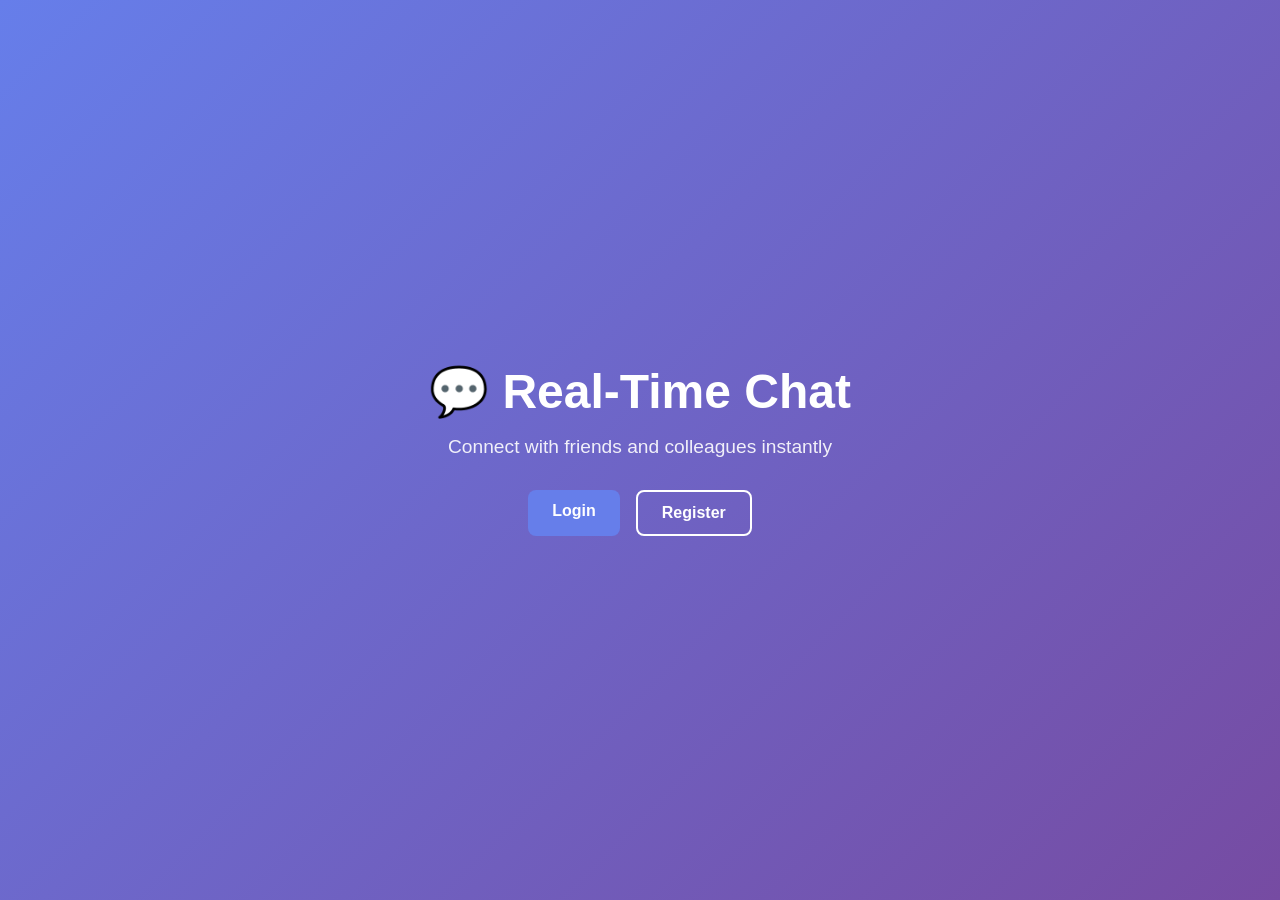
==== frontend/index.html @ fd735bb1 "initial deploy" ====
<!DOCTYPE html>
<html lang="en">
<head>
    <meta charset="UTF-8">
    <meta name="viewport" content="width=device-width, initial-scale=1.0">
    <title>Chat App - Welcome</title>
    <link rel="stylesheet" href="css/styles.css">
</head>
<body>
    <div class="landing-container">
        <div class="landing-content">
            <h1>💬 Real-Time Chat</h1>
            <p>Connect with friends and colleagues instantly</p>
            <div class="landing-buttons">
                <a href="login.html" class="btn btn-primary">Login</a>
                <a href="register.html" class="btn btn-secondary">Register</a>
            </div>
        </div>
    </div>
</body>
</html>
---- frontend/css/styles.css ----
* {
    margin: 0;
    padding: 0;
    box-sizing: border-box;
}

body {
    font-family: -apple-system, BlinkMacSystemFont, 'Segoe UI', Roboto, Oxygen, Ubuntu, Cantarell, sans-serif;
    background: linear-gradient(135deg, #667eea 0%, #764ba2 100%);
    min-height: 100vh;
}

/* Landing Page */
.landing-container {
    display: flex;
    justify-content: center;
    align-items: center;
    min-height: 100vh;
    padding: 20px;
}

.landing-content {
    text-align: center;
    color: white;
    animation: fadeIn 0.5s ease;
}

.landing-content h1 {
    font-size: 3rem;
    margin-bottom: 1rem;
}

.landing-content p {
    font-size: 1.2rem;
    margin-bottom: 2rem;
    opacity: 0.9;
}

.landing-buttons {
    display: flex;
    gap: 1rem;
    justify-content: center;
    flex-wrap: wrap;
}

/* Auth Pages */
.auth-container {
    display: flex;
    justify-content: center;
    align-items: center;
    min-height: 100vh;
    padding: 20px;
}

.auth-box {
    background: white;
    padding: 2.5rem;
    border-radius: 12px;
    box-shadow: 0 20px 60px rgba(0,0,0,0.3);
    width: 100%;
    max-width: 400px;
    animation: slideUp 0.3s ease;
}

.auth-box h2 {
    margin-bottom: 1.5rem;
    color: #333;
    text-align: center;
}

.form-group {
    margin-bottom: 1.2rem;
}

.form-group label {
    display: block;
    margin-bottom: 0.5rem;
    color: #555;
    font-weight: 500;
}

.form-group input {
    width: 100%;
    padding: 0.75rem;
    border: 2px solid #e0e0e0;
    border-radius: 8px;
    font-size: 1rem;
    transition: border-color 0.3s;
}

.form-group input:focus {
    outline: none;
    border-color: #667eea;
}

/* Buttons */
.btn {
    padding: 0.75rem 1.5rem;
    border: none;
    border-radius: 8px;
    font-size: 1rem;
    font-weight: 600;
    cursor: pointer;
    transition: all 0.3s;
    text-decoration: none;
    display: inline-block;
}

.btn-primary {
    background: #667eea;
    color: white;
}

.btn-primary:hover {
    background: #5568d3;
    transform: translateY(-2px);
    box-shadow: 0 5px 15px rgba(102, 126, 234, 0.4);
}

.btn-secondary {
    background: transparent;
    color: white;
    border: 2px solid white;
}

.btn-secondary:hover {
    background: white;
    color: #667eea;
}

.btn-full {
    width: 100%;
}

.btn-small {
    padding: 0.4rem 0.8rem;
    font-size: 0.85rem;
    background: #e74c3c;
    color: white;
}

.btn-small:hover {
    background: #c0392b;
}

/* Messages */
.message {
    padding: 1rem;
    margin-top: 1rem;
    border-radius: 8px;
    text-align: center;
}

.message.success {
    background: #d4edda;
    color: #155724;
}

.message.error {
    background: #f8d7da;
    color: #721c24;
}

.auth-link {
    text-align: center;
    margin-top: 1.5rem;
    color: #666;
}

.auth-link a {
    color: #667eea;
    text-decoration: none;
    font-weight: 600;
}

.auth-link a:hover {
    text-decoration: underline;
}

/* Chat App Layout */
.chat-app {
    display: flex;
    height: 100vh;
    background: #f5f5f5;
}

.sidebar {
    width: 320px;
    background: white;
    border-right: 1px solid #e0e0e0;
    display: flex;
    flex-direction: column;
}

.sidebar-header {
    padding: 1.5rem;
    background: linear-gradient(135deg, #667eea 0%, #764ba2 100%);
    color: white;
}

.sidebar-header h3 {
    margin-bottom: 1rem;
}

.user-info {
    display: flex;
    justify-content: space-between;
    align-items: center;
    font-size: 0.9rem;
}

.search-box {
    padding: 1rem;
    border-bottom: 1px solid #e0e0e0;
}

.search-box input {
    width: 100%;
    padding: 0.75rem;
    border: 1px solid #ddd;
    border-radius: 20px;
    font-size: 0.9rem;
}

.conversations-list {
    flex: 1;
    overflow-y: auto;
}

.conversation-item {
    padding: 1rem;
    border-bottom: 1px solid #f0f0f0;
    cursor: pointer;
    transition: background 0.2s;
    display: flex;
    align-items: center;
    gap: 1rem;
}

.conversation-item:hover {
    background: #f8f9fa;
}

.conversation-item.active {
    background: #e3f2fd;
}

.conversation-avatar {
    width: 48px;
    height: 48px;
    border-radius: 50%;
    background: linear-gradient(135deg, #667eea 0%, #764ba2 100%);
    display: flex;
    align-items: center;
    justify-content: center;
    color: white;
    font-weight: bold;
    font-size: 1.2rem;
}

.conversation-info {
    flex: 1;
}

.conversation-name {
    font-weight: 600;
    color: #333;
    margin-bottom: 0.25rem;
}

.conversation-preview {
    font-size: 0.85rem;
    color: #666;
    white-space: nowrap;
    overflow: hidden;
    text-overflow: ellipsis;
}

.conversation-meta {
    text-align: right;
}

.conversation-time {
    font-size: 0.75rem;
    color: #999;
}

.unread-badge {
    background: #667eea;
    color: white;
    font-size: 0.75rem;
    padding: 0.2rem 0.5rem;
    border-radius: 10px;
    margin-top: 0.25rem;
    display: inline-block;
}

.status-indicator {
    width: 10px;
    height: 10px;
    border-radius: 50%;
    display: inline-block;
    margin-left: 0.5rem;
}

.status-indicator.online {
    background: #4caf50;
    box-shadow: 0 0 0 2px white, 0 0 0 4px #4caf50;
}

.status-indicator.offline {
    background: #ccc;
}

/* Chat Main Area */
.chat-main {
    flex: 1;
    display: flex;
    flex-direction: column;
}

.chat-header {
    padding: 1rem 1.5rem;
    background: white;
    border-bottom: 1px solid #e0e0e0;
    display: flex;
    align-items: center;
}

.chat-user-info h4 {
    margin: 0;
    color: #333;
}

.status {
    font-size: 0.85rem;
    color: #4caf50;
}

.messages-container {
    flex: 1;
    overflow-y: auto;
    padding: 1.5rem;
    display: flex;
    flex-direction: column;
    gap: 1rem;
}

.empty-state {
    text-align: center;
    color: #999;
    margin: auto;
}

.message-bubble {
    max-width: 70%;
    padding: 1rem;
    border-radius: 12px;
    position: relative;
    animation: fadeIn 0.3s ease;
}

.message-bubble.sent {
    align-self: flex-end;
    background: #667eea;
    color: white;
    border-bottom-right-radius: 4px;
}

.message-bubble.received {
    align-self: flex-start;
    background: white;
    color: #333;
    border-bottom-left-radius: 4px;
    box-shadow: 0 2px 5px rgba(0,0,0,0.1);
}

.message-sender {
    font-size: 0.8rem;
    font-weight: 600;
    margin-bottom: 0.25rem;
    opacity: 0.8;
}

.message-time {
    font-size: 0.75rem;
    opacity: 0.7;
    margin-top: 0.5rem;
    text-align: right;
}

.typing-indicator {
    padding: 0.5rem 1.5rem;
    font-size: 0.9rem;
    color: #666;
    font-style: italic;
    height: 30px;
}

.message-input-area {
    padding: 1rem 1.5rem;
    background: white;
    border-top: 1px solid #e0e0e0;
    display: flex;
    gap: 1rem;
}

.message-input-area input {
    flex: 1;
    padding: 0.75rem;
    border: 1px solid #ddd;
    border-radius: 25px;
    font-size: 1rem;
}

.message-input-area input:focus {
    outline: none;
    border-color: #667eea;
}

/* Animations */
@keyframes fadeIn {
    from { opacity: 0; }
    to { opacity: 1; }
}

@keyframes slideUp {
    from { 
        opacity: 0;
        transform: translateY(20px);
    }
    to { 
        opacity: 1;
        transform: translateY(0);
    }
}

/* Responsive */
@media (max-width: 768px) {
    .sidebar {
        width: 100%;
        position: absolute;
        z-index: 10;
        transform: translateX(-100%);
        transition: transform 0.3s;
    }
    
    .sidebar.open {
        transform: translateX(0);
    }
    
    .landing-content h1 {
        font-size: 2rem;
    }
}
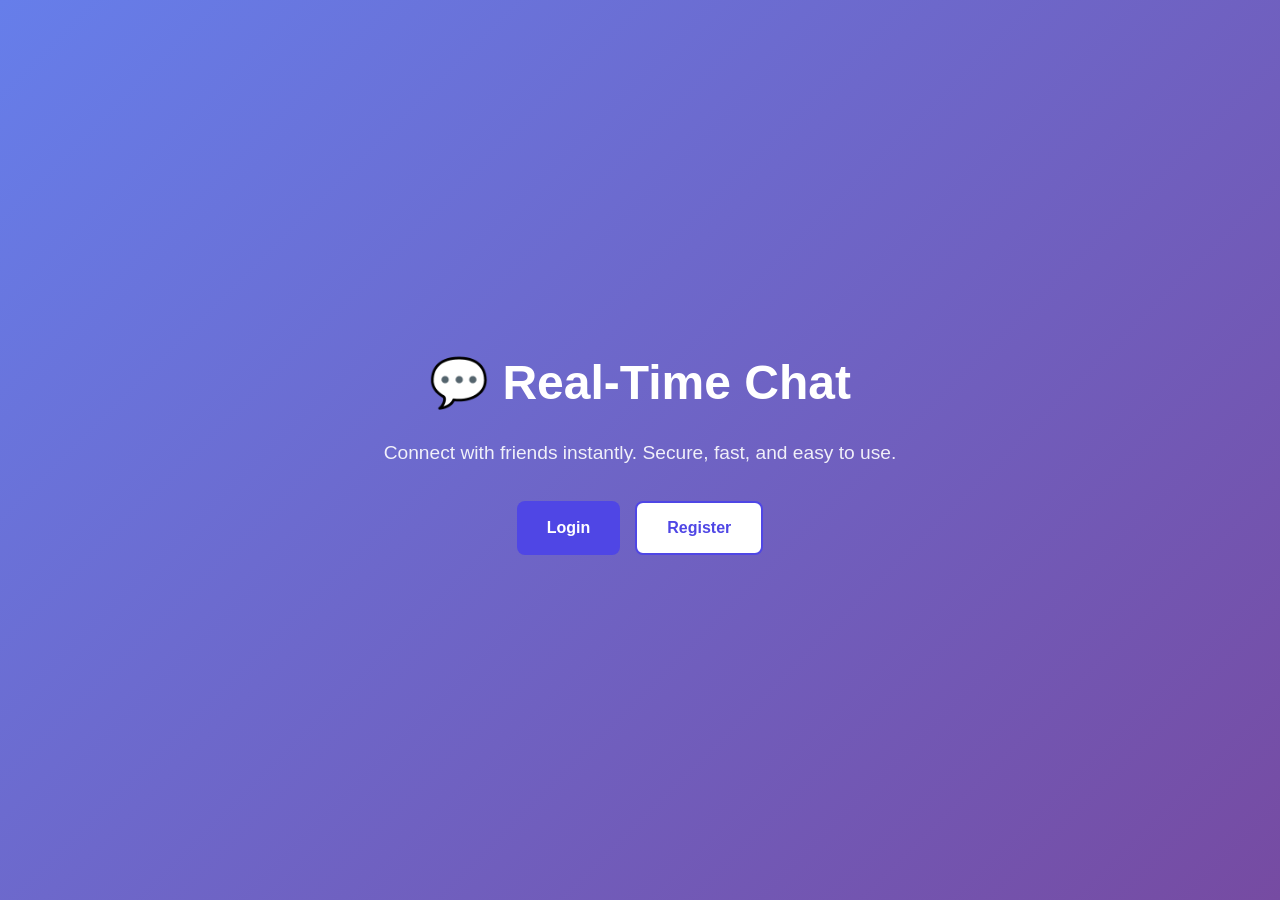
==== commit 1f78f3ff: "Initial chat system commit" ====
--- a/frontend/index.html
+++ b/frontend/index.html
@@ -7,15 +7,18 @@
     <link rel="stylesheet" href="css/styles.css">
 </head>
 <body>
+    <!-- Landing Page -->
     <div class="landing-container">
         <div class="landing-content">
             <h1>💬 Real-Time Chat</h1>
-            <p>Connect with friends and colleagues instantly</p>
+            <p>Connect with friends instantly. Secure, fast, and easy to use.</p>
             <div class="landing-buttons">
                 <a href="login.html" class="btn btn-primary">Login</a>
                 <a href="register.html" class="btn btn-secondary">Register</a>
             </div>
         </div>
     </div>
+
+    <script src="js/main.js"></script>
 </body>
 </html>
--- a/frontend/css/styles.css
+++ b/frontend/css/styles.css
@@ -1,3 +1,28 @@
+/* ============================================
+   CHAT APP - COMPLETE STYLESHEET
+   Includes: Auth pages, Chat interface, Responsive design
+   ============================================ */
+
+/* CSS Variables for theming */
+:root {
+    --primary-color: #4f46e5;
+    --primary-hover: #4338ca;
+    --secondary-color: #6b7280;
+    --success-color: #10b981;
+    --danger-color: #ef4444;
+    --warning-color: #f59e0b;
+    --bg-color: #f3f4f6;
+    --card-bg: #ffffff;
+    --text-primary: #111827;
+    --text-secondary: #6b7280;
+    --border-color: #e5e7eb;
+    --shadow: 0 1px 3px rgba(0,0,0,0.1);
+    --shadow-lg: 0 10px 15px -3px rgba(0,0,0,0.1);
+    --radius: 8px;
+    --radius-lg: 12px;
+}
+
+/* Reset & Base */
 * {
     margin: 0;
     padding: 0;
@@ -5,24 +30,81 @@
 }
 
 body {
-    font-family: -apple-system, BlinkMacSystemFont, 'Segoe UI', Roboto, Oxygen, Ubuntu, Cantarell, sans-serif;
+    font-family: -apple-system, BlinkMacSystemFont, 'Segoe UI', Roboto, sans-serif;
+    background-color: var(--bg-color);
+    color: var(--text-primary);
+    line-height: 1.6;
+    height: 100vh;
+    overflow: hidden;
+}
+
+/* ============================================
+   BUTTONS
+   ============================================ */
+.btn {
+    display: inline-flex;
+    align-items: center;
+    justify-content: center;
+    padding: 10px 20px;
+    border: none;
+    border-radius: var(--radius);
+    font-size: 14px;
+    font-weight: 600;
+    cursor: pointer;
+    transition: all 0.2s;
+    text-decoration: none;
+}
+
+.btn-primary {
+    background: var(--primary-color);
+    color: white;
+}
+
+.btn-primary:hover {
+    background: var(--primary-hover);
+    transform: translateY(-1px);
+}
+
+.btn-secondary {
+    background: white;
+    color: var(--primary-color);
+    border: 2px solid var(--primary-color);
+}
+
+.btn-secondary:hover {
+    background: var(--primary-color);
+    color: white;
+}
+
+.btn-danger {
+    background: var(--danger-color);
+    color: white;
+}
+
+.btn-small {
+    padding: 5px 12px;
+    font-size: 12px;
+}
+
+.btn-full {
+    width: 100%;
+}
+
+/* ============================================
+   LANDING PAGE
+   ============================================ */
+.landing-container {
+    display: flex;
+    align-items: center;
+    justify-content: center;
+    min-height: 100vh;
     background: linear-gradient(135deg, #667eea 0%, #764ba2 100%);
-    min-height: 100vh;
-}
-
-/* Landing Page */
-.landing-container {
-    display: flex;
-    justify-content: center;
-    align-items: center;
-    min-height: 100vh;
-    padding: 20px;
 }
 
 .landing-content {
     text-align: center;
     color: white;
-    animation: fadeIn 0.5s ease;
+    padding: 20px;
 }
 
 .landing-content h1 {
@@ -38,278 +120,205 @@
 
 .landing-buttons {
     display: flex;
-    gap: 1rem;
+    gap: 15px;
     justify-content: center;
-    flex-wrap: wrap;
-}
-
-/* Auth Pages */
+}
+
+.landing-buttons .btn {
+    padding: 12px 30px;
+    font-size: 16px;
+}
+
+/* ============================================
+   AUTH PAGES (Login/Register)
+   ============================================ */
 .auth-container {
     display: flex;
+    align-items: center;
     justify-content: center;
-    align-items: center;
     min-height: 100vh;
     padding: 20px;
-}
-
-.auth-box {
-    background: white;
-    padding: 2.5rem;
-    border-radius: 12px;
-    box-shadow: 0 20px 60px rgba(0,0,0,0.3);
+    background: linear-gradient(135deg, #667eea 0%, #764ba2 100%);
+}
+
+.auth-card {
+    background: var(--card-bg);
+    padding: 40px;
+    border-radius: var(--radius-lg);
+    box-shadow: var(--shadow-lg);
     width: 100%;
-    max-width: 400px;
-    animation: slideUp 0.3s ease;
-}
-
-.auth-box h2 {
-    margin-bottom: 1.5rem;
-    color: #333;
+    max-width: 420px;
+}
+
+.auth-card h2 {
     text-align: center;
+    margin-bottom: 5px;
+}
+
+.auth-card > p {
+    text-align: center;
+    color: var(--text-secondary);
+    margin-bottom: 25px;
+}
+
+.auth-form {
+    display: flex;
+    flex-direction: column;
+    gap: 18px;
 }
 
 .form-group {
-    margin-bottom: 1.2rem;
+    display: flex;
+    flex-direction: column;
+    gap: 6px;
 }
 
 .form-group label {
-    display: block;
-    margin-bottom: 0.5rem;
-    color: #555;
+    font-size: 14px;
     font-weight: 500;
+    color: var(--text-primary);
 }
 
 .form-group input {
-    width: 100%;
-    padding: 0.75rem;
-    border: 2px solid #e0e0e0;
-    border-radius: 8px;
-    font-size: 1rem;
-    transition: border-color 0.3s;
+    padding: 12px;
+    border: 2px solid var(--border-color);
+    border-radius: var(--radius);
+    font-size: 14px;
+    transition: border-color 0.2s;
 }
 
 .form-group input:focus {
     outline: none;
-    border-color: #667eea;
-}
-
-/* Buttons */
-.btn {
-    padding: 0.75rem 1.5rem;
-    border: none;
-    border-radius: 8px;
-    font-size: 1rem;
-    font-weight: 600;
-    cursor: pointer;
-    transition: all 0.3s;
-    text-decoration: none;
-    display: inline-block;
-}
-
-.btn-primary {
-    background: #667eea;
-    color: white;
-}
-
-.btn-primary:hover {
-    background: #5568d3;
-    transform: translateY(-2px);
-    box-shadow: 0 5px 15px rgba(102, 126, 234, 0.4);
-}
-
-.btn-secondary {
-    background: transparent;
-    color: white;
-    border: 2px solid white;
-}
-
-.btn-secondary:hover {
-    background: white;
-    color: #667eea;
-}
-
-.btn-full {
-    width: 100%;
-}
-
-.btn-small {
-    padding: 0.4rem 0.8rem;
-    font-size: 0.85rem;
-    background: #e74c3c;
-    color: white;
-}
-
-.btn-small:hover {
-    background: #c0392b;
-}
-
-/* Messages */
-.message {
-    padding: 1rem;
-    margin-top: 1rem;
-    border-radius: 8px;
+    border-color: var(--primary-color);
+}
+
+.error-message {
+    color: var(--danger-color);
+    font-size: 13px;
     text-align: center;
-}
-
-.message.success {
-    background: #d4edda;
-    color: #155724;
-}
-
-.message.error {
-    background: #f8d7da;
-    color: #721c24;
-}
-
-.auth-link {
+    min-height: 20px;
+}
+
+.auth-footer {
     text-align: center;
-    margin-top: 1.5rem;
-    color: #666;
-}
-
-.auth-link a {
-    color: #667eea;
+    margin-top: 20px;
+    font-size: 14px;
+}
+
+.auth-footer a {
+    color: var(--primary-color);
     text-decoration: none;
     font-weight: 600;
 }
 
-.auth-link a:hover {
-    text-decoration: underline;
-}
-
-/* Chat App Layout */
+/* ============================================
+   CHAT INTERFACE
+   ============================================ */
 .chat-app {
     display: flex;
     height: 100vh;
-    background: #f5f5f5;
-}
-
+    background: var(--bg-color);
+}
+
+/* Sidebar */
 .sidebar {
-    width: 320px;
-    background: white;
-    border-right: 1px solid #e0e0e0;
+    width: 280px;
+    background: var(--card-bg);
+    border-right: 1px solid var(--border-color);
     display: flex;
     flex-direction: column;
+    transition: transform 0.3s;
 }
 
 .sidebar-header {
-    padding: 1.5rem;
-    background: linear-gradient(135deg, #667eea 0%, #764ba2 100%);
-    color: white;
+    padding: 20px;
+    border-bottom: 1px solid var(--border-color);
 }
 
 .sidebar-header h3 {
-    margin-bottom: 1rem;
-}
-
-.user-info {
-    display: flex;
-    justify-content: space-between;
-    align-items: center;
-    font-size: 0.9rem;
-}
-
-.search-box {
-    padding: 1rem;
-    border-bottom: 1px solid #e0e0e0;
-}
-
-.search-box input {
-    width: 100%;
-    padding: 0.75rem;
-    border: 1px solid #ddd;
-    border-radius: 20px;
-    font-size: 0.9rem;
-}
-
-.conversations-list {
+    font-size: 16px;
+    margin-bottom: 5px;
+}
+
+.online-count {
+    font-size: 12px;
+    color: var(--text-secondary);
+}
+
+.users-list {
     flex: 1;
     overflow-y: auto;
-}
-
-.conversation-item {
-    padding: 1rem;
-    border-bottom: 1px solid #f0f0f0;
+    padding: 10px;
+}
+
+.user-item {
+    display: flex;
+    align-items: center;
+    padding: 12px;
+    border-radius: var(--radius);
     cursor: pointer;
     transition: background 0.2s;
-    display: flex;
-    align-items: center;
-    gap: 1rem;
-}
-
-.conversation-item:hover {
-    background: #f8f9fa;
-}
-
-.conversation-item.active {
-    background: #e3f2fd;
-}
-
-.conversation-avatar {
-    width: 48px;
-    height: 48px;
+    gap: 10px;
+}
+
+.user-item:hover {
+    background: var(--bg-color);
+}
+
+.user-item.active {
+    background: var(--primary-color);
+    color: white;
+}
+
+.user-item.active .user-status {
+    background: white;
+}
+
+.user-avatar {
+    width: 40px;
+    height: 40px;
     border-radius: 50%;
-    background: linear-gradient(135deg, #667eea 0%, #764ba2 100%);
+    background: var(--primary-color);
+    color: white;
     display: flex;
     align-items: center;
     justify-content: center;
-    color: white;
-    font-weight: bold;
-    font-size: 1.2rem;
-}
-
-.conversation-info {
+    font-weight: 600;
+    flex-shrink: 0;
+}
+
+.user-info {
     flex: 1;
-}
-
-.conversation-name {
-    font-weight: 600;
-    color: #333;
-    margin-bottom: 0.25rem;
-}
-
-.conversation-preview {
-    font-size: 0.85rem;
-    color: #666;
+    min-width: 0;
+}
+
+.user-name {
+    font-weight: 500;
+    font-size: 14px;
     white-space: nowrap;
     overflow: hidden;
     text-overflow: ellipsis;
 }
 
-.conversation-meta {
-    text-align: right;
-}
-
-.conversation-time {
-    font-size: 0.75rem;
-    color: #999;
-}
-
-.unread-badge {
-    background: #667eea;
-    color: white;
-    font-size: 0.75rem;
-    padding: 0.2rem 0.5rem;
-    border-radius: 10px;
-    margin-top: 0.25rem;
-    display: inline-block;
-}
-
-.status-indicator {
-    width: 10px;
-    height: 10px;
+.user-status {
+    width: 8px;
+    height: 8px;
     border-radius: 50%;
-    display: inline-block;
-    margin-left: 0.5rem;
-}
-
-.status-indicator.online {
-    background: #4caf50;
-    box-shadow: 0 0 0 2px white, 0 0 0 4px #4caf50;
-}
-
-.status-indicator.offline {
-    background: #ccc;
+    background: var(--success-color);
+    flex-shrink: 0;
+}
+
+.user-status.offline {
+    background: var(--text-secondary);
+}
+
+.sidebar-footer {
+    padding: 15px 20px;
+    border-top: 1px solid var(--border-color);
+    display: flex;
+    justify-content: space-between;
+    align-items: center;
+    font-size: 14px;
 }
 
 /* Chat Main Area */
@@ -317,139 +326,243 @@
     flex: 1;
     display: flex;
     flex-direction: column;
+    background: var(--card-bg);
 }
 
 .chat-header {
-    padding: 1rem 1.5rem;
-    background: white;
-    border-bottom: 1px solid #e0e0e0;
-    display: flex;
-    align-items: center;
-}
-
-.chat-user-info h4 {
-    margin: 0;
-    color: #333;
+    padding: 15px 20px;
+    border-bottom: 1px solid var(--border-color);
+    display: flex;
+    align-items: center;
+    gap: 15px;
+}
+
+.menu-toggle {
+    display: none;
+    background: none;
+    border: none;
+    font-size: 20px;
+    cursor: pointer;
+    padding: 5px;
+}
+
+.chat-header-info {
+    flex: 1;
+}
+
+.chat-header-info h3 {
+    font-size: 16px;
 }
 
 .status {
-    font-size: 0.85rem;
-    color: #4caf50;
-}
-
+    font-size: 12px;
+    color: var(--text-secondary);
+}
+
+.status.online {
+    color: var(--success-color);
+}
+
+.unread-badge {
+    background: var(--danger-color);
+    color: white;
+    padding: 2px 8px;
+    border-radius: 10px;
+    font-size: 12px;
+    font-weight: 600;
+}
+
+/* Messages */
 .messages-container {
     flex: 1;
     overflow-y: auto;
-    padding: 1.5rem;
+    padding: 20px;
     display: flex;
     flex-direction: column;
-    gap: 1rem;
+    gap: 12px;
 }
 
 .empty-state {
-    text-align: center;
-    color: #999;
-    margin: auto;
-}
-
-.message-bubble {
+    display: flex;
+    align-items: center;
+    justify-content: center;
+    height: 100%;
+    color: var(--text-secondary);
+}
+
+.message {
     max-width: 70%;
-    padding: 1rem;
-    border-radius: 12px;
+    padding: 12px 16px;
+    border-radius: var(--radius-lg);
     position: relative;
-    animation: fadeIn 0.3s ease;
-}
-
-.message-bubble.sent {
-    align-self: flex-end;
-    background: #667eea;
-    color: white;
-    border-bottom-right-radius: 4px;
-}
-
-.message-bubble.received {
-    align-self: flex-start;
-    background: white;
-    color: #333;
-    border-bottom-left-radius: 4px;
-    box-shadow: 0 2px 5px rgba(0,0,0,0.1);
-}
-
-.message-sender {
-    font-size: 0.8rem;
-    font-weight: 600;
-    margin-bottom: 0.25rem;
-    opacity: 0.8;
-}
-
-.message-time {
-    font-size: 0.75rem;
-    opacity: 0.7;
-    margin-top: 0.5rem;
-    text-align: right;
-}
-
-.typing-indicator {
-    padding: 0.5rem 1.5rem;
-    font-size: 0.9rem;
-    color: #666;
-    font-style: italic;
-    height: 30px;
-}
-
-.message-input-area {
-    padding: 1rem 1.5rem;
-    background: white;
-    border-top: 1px solid #e0e0e0;
-    display: flex;
-    gap: 1rem;
-}
-
-.message-input-area input {
-    flex: 1;
-    padding: 0.75rem;
-    border: 1px solid #ddd;
-    border-radius: 25px;
-    font-size: 1rem;
-}
-
-.message-input-area input:focus {
-    outline: none;
-    border-color: #667eea;
-}
-
-/* Animations */
-@keyframes fadeIn {
-    from { opacity: 0; }
-    to { opacity: 1; }
-}
-
-@keyframes slideUp {
-    from { 
+    animation: messageSlide 0.3s ease;
+}
+
+@keyframes messageSlide {
+    from {
         opacity: 0;
-        transform: translateY(20px);
-    }
-    to { 
+        transform: translateY(10px);
+    }
+    to {
         opacity: 1;
         transform: translateY(0);
     }
 }
 
-/* Responsive */
+.message.sent {
+    align-self: flex-end;
+    background: var(--primary-color);
+    color: white;
+    border-bottom-right-radius: 4px;
+}
+
+.message.received {
+    align-self: flex-start;
+    background: var(--bg-color);
+    color: var(--text-primary);
+    border-bottom-left-radius: 4px;
+}
+
+.message-sender {
+    font-size: 12px;
+    font-weight: 600;
+    margin-bottom: 4px;
+    opacity: 0.8;
+}
+
+.message-content {
+    font-size: 14px;
+    line-height: 1.5;
+    word-wrap: break-word;
+}
+
+.message-time {
+    font-size: 11px;
+    opacity: 0.7;
+    margin-top: 4px;
+    text-align: right;
+}
+
+/* Message Input */
+.message-input-area {
+    padding: 15px 20px;
+    border-top: 1px solid var(--border-color);
+}
+
+.message-form {
+    display: flex;
+    gap: 10px;
+}
+
+.message-form input {
+    flex: 1;
+    padding: 12px 16px;
+    border: 2px solid var(--border-color);
+    border-radius: 24px;
+    font-size: 14px;
+    outline: none;
+}
+
+.message-form input:focus {
+    border-color: var(--primary-color);
+}
+
+/* ============================================
+   NOTIFICATIONS
+   ============================================ */
+.notification-container {
+    position: fixed;
+    top: 20px;
+    right: 20px;
+    z-index: 1000;
+    display: flex;
+    flex-direction: column;
+    gap: 10px;
+}
+
+.notification {
+    background: var(--card-bg);
+    padding: 15px 20px;
+    border-radius: var(--radius);
+    box-shadow: var(--shadow-lg);
+    display: flex;
+    align-items: center;
+    gap: 10px;
+    animation: slideIn 0.3s ease;
+    max-width: 300px;
+}
+
+.notification.success {
+    border-left: 4px solid var(--success-color);
+}
+
+.notification.error {
+    border-left: 4px solid var(--danger-color);
+}
+
+.notification.info {
+    border-left: 4px solid var(--primary-color);
+}
+
+@keyframes slideIn {
+    from {
+        transform: translateX(100%);
+        opacity: 0;
+    }
+    to {
+        transform: translateX(0);
+        opacity: 1;
+    }
+}
+
+/* ============================================
+   RESPONSIVE DESIGN
+   ============================================ */
 @media (max-width: 768px) {
     .sidebar {
-        width: 100%;
-        position: absolute;
-        z-index: 10;
+        position: fixed;
+        left: 0;
+        top: 0;
+        height: 100vh;
+        z-index: 100;
         transform: translateX(-100%);
-        transition: transform 0.3s;
     }
     
     .sidebar.open {
         transform: translateX(0);
     }
     
+    .menu-toggle {
+        display: block;
+    }
+    
     .landing-content h1 {
         font-size: 2rem;
     }
+    
+    .landing-buttons {
+        flex-direction: column;
+    }
+    
+    .message {
+        max-width: 85%;
+    }
+}
+
+/* Scrollbar Styling */
+::-webkit-scrollbar {
+    width: 6px;
+}
+
+::-webkit-scrollbar-track {
+    background: transparent;
+}
+
+::-webkit-scrollbar-thumb {
+    background: var(--border-color);
+    border-radius: 3px;
+}
+
+::-webkit-scrollbar-thumb:hover {
+    background: var(--text-secondary);
 }
